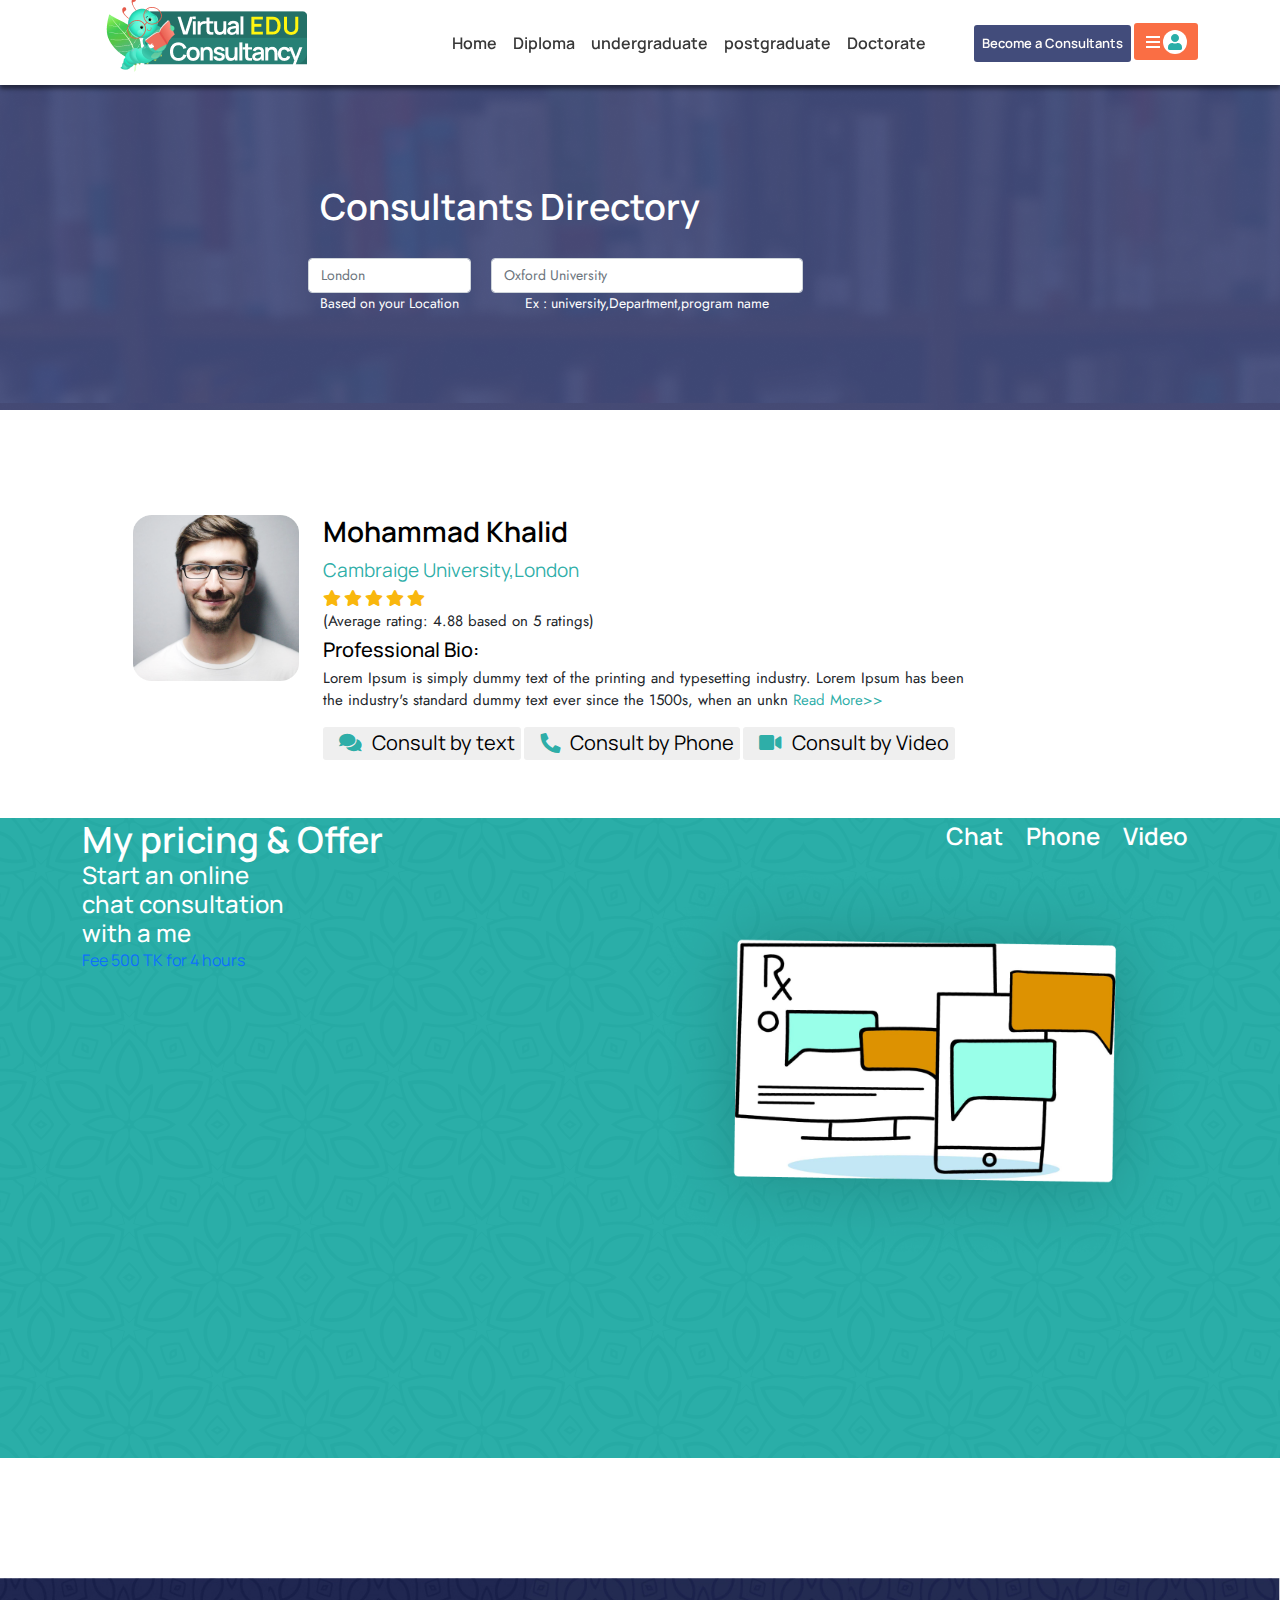
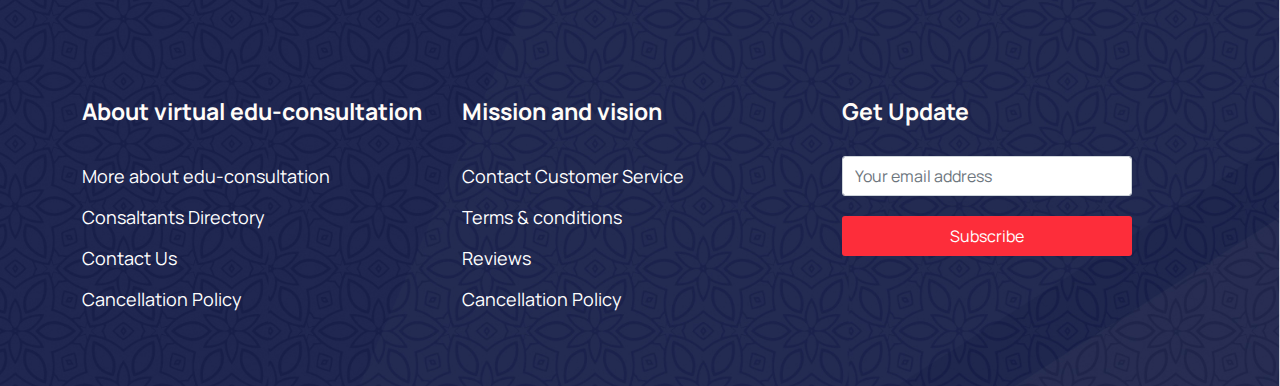
==== consultants-profile.html @ 1fb02b10 "1" ====
<!DOCTYPE html>
<html lang="en">
<head>
   <meta charset="UTF-8">
   <meta http-equiv="X-UA-Compatible" content="IE=edge">
   <meta name="viewport" content="width=device-width, initial-scale=1.0">
   <title>consultant-profile</title>
   <!-- Favicon link -->
   <link rel="icon" href="./assets/images/Favicon.png">
   <!--fonts link-->
   <link rel="preconnect" href="https://fonts.googleapis.com">
   <link rel="preconnect" href="https://fonts.gstatic.com" crossorigin>
   <link href="https://fonts.googleapis.com/css2?family=Arimo:wght@400;500;600;700&family=Jost:wght@300;400&family=Lato:wght@100;300;400;700;900&family=Manrope:wght@300;400;500;600;700;800&family=Montserrat:wght@100;200;300;400;500;600;700;800;900&family=Roboto&display=swap" rel="stylesheet">
   <!-- Fontawesome Css Link -->
   <link rel="stylesheet" href="./assets/css/fontawesome.min.css">
   <!-- Slick Css Link -->
   <link rel="stylesheet" href="./assets/css/slick.min.css">
   <!-- Bootstrap Css Link -->
   <link rel="stylesheet" href="./assets/css/bootstrap.min.css">
   <!-- Main Css Link -->
   <link rel="stylesheet" href="./assets/css/style.css">
   <!-- Responsive Css Link -->
   <link rel="stylesheet" href="./assets/css/responsive.css">

</head>
<body>
<!--nav bar section start-->
<nav class="navbar navbar-expand-lg">
   <div class="container">
      <a class="navbar-brand" href="index.html">
         <img src="assets/images/logo.png" alt="logo">
      </a>
      <button class="navbar-toggler" type="button" data-bs-toggle="collapse" data-bs-target="#main-menu">
         
      </button>
      <div class="collapse navbar-collapse" id="main-menu">
         <ul class="navbar-nav m-e">
            <li class="nav-item">
               <a class="nav-link" href="#">Home</a>
            </li>
            <li class="nav-item">
               <a class="nav-link" href="#">Diploma</a>
            </li>
            <li class="nav-item">
               <a class="nav-link" href="#">undergraduate </a>
            </li>
            <li class="nav-item">
               <a class="nav-link" href="#">postgraduate </a>
            </li>
            <li class="nav-item">
               <a class="nav-link" href="#">Doctorate</a>
            </li>
         </ul>
      </div>
      <div class="navbar-right">
         <button class="cs-button" type="button">Become a Consultants</button>
         <button class="user-button" type="button">
            <i class="fas fa-bars"></i>
            <i class="fas fa-user"></i>
         </button>
      </div>
   </div>
</nav>
<!--navbar section end-->

<!--banner section start-->
<section id="consultant-banner">
   <div class="consultant-banner-content">
       <div class="section-header">
            <h2>Consultants Directory</h2>
       </div>
        <div class="row">
            <input type="text" class="form-control location" placeholder="London">
            <input type="text" class="form-control institute" placeholder="Oxford University">
            <small class="location">Based on your Location</small>
            <small class="institute">Ex : university,Department,program name</small>
        </div>
   </div>
</section>
<!--banner section end-->

<!--consultant-profile section start-->
<section id="consultant-profile">
    <div class="container">
        <div class="row">
            <div class="col-2">
                <img src="assets/images/test_profile-5.png" alt="">
            </div>
            <div class="col-7 consultant-details">
                <h3>Mohammad Khalid</h3>
                <h5>Cambraige University,London</h5>
                <i class="fas fa-star"></i>
                <i class="fas fa-star"></i>
                <i class="fas fa-star"></i>
                <i class="fas fa-star"></i>
                <i class="fas fa-star"></i>
                <p>(Average rating: 4.88 based on 5 ratings)</p>
                <h4>Professional Bio:</h4>
                <p>Lorem Ipsum is simply dummy text of the printing and typesetting industry.
                   Lorem Ipsum has been the industry's standard dummy text ever since the 1500s,
                    when an unkn  <a href="#">Read More>></a></p>
                <button type="button"><i class="fas fa-comments"></i>Consult by text</button>
                <button type="button"><i class="fas fa-phone"></i>Consult by Phone</button>
                <button type="button"><i class="fas fa-video"></i>Consult by Video</button>

            </div>
        </div>
    </div>
</section>
<!--consultant-profile section end-->







<section id="pricing">
    <div class="container">
        <div class="d-flex justify-content-between">
            <h3>
                My pricing & Offer
            </h3>
            <ul>
                <li>
                    <a href="#">Chat</a>
                </li>
                <li>
                    <a href="#">Phone</a>
                </li>
                <li>
                    <a href="#">Video </a>
                </li>
            </ul>
        </div>
        <div class="row pricing-content chat">
            <div class="col-6">
                <h4>Start an online <br>
                     chat consultation <br>
                    with a me</h4>
                <a href="#">Fee 500 TK  for 4 hours</a>    
            </div>
            <div class="col-6">
                <img src="assets/images/chat-.png" alt="">
            </div>
        </div>
    </div>
</section>

















<!--footer section start-->
<section id="footer">
   <div class="container">
      <div class="row">
         <div class="footer-content-row col-lg-4">
            <div class="footer-header">
               <h3>About virtual edu-consultation</h3>
            </div>
            <div class="footer-content">
               <ul>
                  <li><a href="#">More about edu-consultation</a></li>
                  <li><a href="#">Consaltants Directory</a></li>
                  <li><a href="#">Contact Us</a></li>
                  <li><a href="#">Cancellation Policy</a></li>
               </ul>
            </div>
         </div>
         <div class="footer-content-row col-lg-4">
            <div class="footer-header">
               <h3>Mission and vision</h3>
            </div>
            <div class="footer-content">
               <ul>
                  <li><a href="#">Contact Customer Service</a></li>
                  <li><a href="#">Terms & conditions</a></li>
                  <li><a href="#">Reviews</a></li>
                  <li><a href="#">Cancellation Policy</a></li>
               </ul>
            </div>
         </div>
         <div class="footer-content-row col-lg-4">
            <div class="footer-header">
               <h3>Get Update</h3>
            </div>
            <div class="footer-content">
               <input placeholder="Your email address" type="email" class="form-control">
               <button type="submit">Subscribe</button>
            </div>
         </div>
      </div>
   </div>
</section>
<!--footer section end-->


   <!-- Jquery Js Link -->
   <script src="./assets/js/jquery-3.6.0.min.js"></script>
   <!-- Slick Js Link -->
   <script src="./assets/js/slick.min.js"></script>
   <!-- Bootstrap Js Link -->
   <script src="./assets/js/bootstrap.min.js"></script>
   <!-- Main Js Link -->
   <script src="./assets/js/script.js"></script>

</body>
</html>
---- assets/css/style.css ----
/*common css start*/
:root{
    --clr-1: #FA6E44;
    --clr-2: #257168;
    --clr-3: #FFF50F;
    --clr-4: #424C7B;
    --clr-5: #A79997;
    --clr-6: #FD6A7C;
    --clr-7: #FD2D3A;
    --clr-8: #0A8375;
    --clr-9: #FB3749;
    --clr-10: #6E6E6E;
    --clr-11: #4A4747;
    --clr-12: #E9251F;
    --clr-13: #383838;
    --clr-14: #F7EAEA;
    --clr-15: #FFFCF9;
    --clr-16: #4E5991;
    --clr-17: #FFF4EA;
    --clr-18: #E5E5E5;
    --clr-19: rgb(182, 182, 182, .28);
    
    --clr-white: #FFFFFF;
    --clr-black: #000000;
    --manpore-font: 'Manrope', sans-serif;
    --Jost-font: 'Jost', sans-serif;
    --Roboto-font: 'Roboto', sans-serif;
    --t-l-4s: all linear .4s;
    --t-l-2s: all linear .2s;

    --clr-8: rgba(19, 165, 158, 0.9);
}
h1,h2,h3,h4,h5,h6,
p,
span,
ul,li,ol{
   margin: 0;
   padding: 0;
}
a,a:hover{
   text-decoration: none;
}
ul{
   list-style-type: none;
}
img{
   width:100%;
   display: block;
}
.form-control:focus,
.form-select:focus,
.btn:focus{
   box-shadow: none;
}
body{
    font-family: var(--manpore-font);
}
.section-header h2{
    font-size: 36px;
    font-weight: 600;
    color: var(--clr-black);
    padding-bottom: 30px;
}
.information-content h5{
    font-size: 22px;
    font-weight: 600;
    padding: 10px 0;
}








.slider-icon{
	color: #141414;
	width: 46px;
	height: 46px;
	border: 1px solid transparent;
	cursor: pointer;
	padding: 15px;
	position: absolute;
    border-radius: 50%;
    box-shadow: 0px 4px 4px rgba(0, 0, 0, 0.25), inset 0px 4px 4px rgba(0, 0, 0, 0.25);
	z-index: 999;
}
.slider-icon:hover{
    color: var(--clr-white);
	background-color: var(--clr-8);
}
.slider-icon.fa-chevron-left{
	left: -10px;
    top: 105px;
}
.slider-icon.fa-chevron-right{
	right: 0px;
    top: 105px;
}








/*common css end*/

/*nav section start*/
.navbar{
    position: fixed;
    height: 85px;
    width: 100%;
    background-color: var(--clr-white);
    box-shadow: 0px 4px 4px rgba(0, 0, 0, 0.46);
    z-index: 999;
}
#main-menu{
    align-items: right;
    justify-content: right;
    margin-right: 40px;
}
#main-menu ul li a{
    color: var(--clr-13);
    font-style: 15px;
    font-weight: 600;
    transition: var(--t-l-2s);
}
#main-menu ul li:hover a{
    color: var(--clr-1);
}
.navbar-right .cs-button{
    background-color: var(--clr-4);
    color: var(--clr-15);
    font-weight: 600;
    font-size: 13px;
    height: 37px;
    width: 157px;
    border: none;
    border-radius: 3px;
}
.navbar-right .user-button{
    background-color: var(--clr-1);
    border: none;
}
.navbar-right .user-button .fa-bars{
    color: var(--clr-white);
}

.navbar-right .user-button{  
    height: 37px;
    width: 64px;
    border-radius: 3px;
}
.navbar-right .user-button .fa-user{
    color: var(--clr-8);
    background-color: var(--clr-white);
    border: 1px solid transparent;
    border-radius: 50%;
    padding: 3px 4px;
}


.navbar .stickyNav{
    background-color: #fff;
  }
  .stickyNav{
    animation: stickyMenu 0.5s;
  }
  @keyframes stickyMenu {
    from{
      top: -20px;
    }
    to{
      top:0;
    }
  }
  
/*nav section end*/

/*banner section start*/
#banner{
    background-image: url(../images/banner_bg.jpg);
    height: 628px;
    padding-top: 85px;
    position: relative;
    overflow: hidden;
    z-index: 1;
}
#banner::before{
	content:'';
	position:absolute;
	height:100%;
	width:100%;
	background-color:rgba(19, 165, 158, 0.9);
	z-index:-2;
}
#banner::after{
    content: '';
	position:absolute;
    border: 1px solid transparent;
    height: 935px;
    width: 1335px;
    background-color: var(--clr-2);
    transform: rotate(140deg);
    top: -405px;
    left: -665px;
    z-index: -2;
}
#banner .banner-content{
    position: relative;
    padding-right: 40px;
}
#banner .banner-content::after{
    content: '';
	position:absolute;
    border: 1px solid transparent;
    border-radius: 50%;
    height: 94px;
    width: 94px;
    top: 157px;
    left: -5px;
    background-color: var(--clr-1);
    z-index: -1;
}
#banner .banner-content::before{
    content: '';
	position:absolute;
    background-image: url(../images/banner-1bg.png);
    background-repeat: no-repeat;
    background-color: transparent;
    height: 200px;
    width: 197px;
    top: 400px;
    left: 590px;
    overflow: hidden;
    z-index: -1;
}
#banner .banner-text{
    margin: auto;
    font-size: 20px;
    font-weight: 400;
} 
#banner .banner-content h1{
left: 216px;
top: 268px;
font-weight: 800;
font-size: 48px;
line-height: 55px;
letter-spacing: -0.05em;
color: #FFFFFF;
}
#banner .banner-content span{
    color: var(--clr-3);
}
#banner .banner-content p{
    font-family: Manrope;
    font-size: 20px;
    line-height: 27px;
    color: #FFFFFF;
    padding: 20px 0;
}
#banner .banner-text .location{
    font-family: var(--Jost-font);
    font-size: 14px;
    font-weight: 400;
    color: var(--clr-white);
    width: 163px;
    margin-right: 20px;
}
#banner .banner-text .institute{
    font-family: var(--Jost-font);
    font-size: 14px;
    font-weight: 400;
    color: var(--clr-white);
    width: 312px;
}
#banner .banner-content img{
    height: 628px;
    width: 500px;
    padding-top: 60px;
}
/*banner section end*/

/*user-counter section start*/
#user-counter{
height: 142px;
color: var(--clr-white);
background-color: var(--clr-4);
font-family: var(--Jost-font);
text-align: center;
padding-top: 30px;
}
#user-counter .col-lg-3{
    position: relative;
}
#user-counter .col-lg-3::before{
    content: '';
    border-right: 4px solid var(--clr-16);
    height: 142px;
    position: absolute;
    top: -30px;
    left: 0;
    z-index: 11;
}
#user-counter .col-lg-3:nth-child(1)::before{
    content: '';
    border: none;
}
/*user-counter section end*/


/*about section start*/
#about{
    margin-top: 120px;
}
#about .about-head p{
    font-size: 14px;
    font-weight: 400;
    margin-bottom: 20px;
}
#about .about-head h2{
    margin-bottom: 50px;
}
#about .about-content p{
    font-size: 14px;
    font-weight: 400;
    color: var(--clr-5);
    padding-bottom: 20px;
    border-bottom: 2px solid var(--clr-17);
}
#about .about-content .fas{
    color: var(--clr-12);
    height: 45px;
    width: 45px;
    border: 1px solid transparent;
    background-color: var(--clr-17);
    box-shadow: 0px 9.016px 13.524px rgba(255, 113, 91, 0.25);
    border-radius: 9px;
    padding-top: 12px;
}
#about .about-content .col-1{
    text-align: center;
}
#about .about-content .information-content h5{
    padding-bottom: 35px;
}
#about .about-content .information-content{
    padding: 0 35px;
}
#about img{
    height: 430px;
    width: 560px;
}
/*about section end*/

/*programs section start*/
#programs{
    text-align: center;
    margin-top: 120px;
}
#programs .section-header span{
    color: var(--clr-12);
}
/*programs section end*/

/*destination section start*/
#destination{
    text-align: center;
    margin-top: 120px;
}
#destination .section-header span{
    color: var(--clr-8);
}
/*destination section end*/

/*Subject section start*/
#Subject{
    text-align: center;
    margin-top: 120px;
}
#Subject .section-header span{
    color: var(--clr-12);
}
/*Subject section end*/

/*consultant section start*/
#consultant{
    background-image: url(../images/consultant_bg.jpg);
    height: 408px;
    width: 100%;
    background-size: cover !important;
    background-position: right !important;
    background-repeat: no-repeat;
    margin-top: 120px;
}
#consultant .col{
    width: 410px;
    text-align: left;
    padding: 65px 0;
}
#consultant .cs-button{
    background-color: var(--clr-12);
    color: var(--clr-15);
    font-weight: 600;
    font-size: 13px;
    height: 40px;
    width: 176px;
    border: none;
    border-radius: 3px;
    box-shadow: 0px 2px 0px #410A87;
}
#consultant .consultant-content p{
    font-size: 22px;
    font-weight: 500;
    padding-bottom: 30px;
}
/*consultant section end*/

/*country section start*/
#country{
    margin-top: 120px;}
#country  .country-content{
    width: 20%;
}
#country .country-content h3{
    font-size: 20px;
    font-weight: 600;
}
#country .country-content h5{
    font-size: 15px;
    font-weight: 500;
    color: var(--clr-8);
    line-height: 2;
}
#country .country-content p{
    font-family: var(--Jost-font);
    font-size: 10px;
    font-weight: 400;
}
#country button{
    color: var(--clr-white);
    height: 33px;
    width: 106px;
    border: none;
    background-color: var(--clr-8);
    border-radius: 2px;
}
/*country section end*/

/*subscribe section start*/
#subscribe{
    background-image: url(../images/subscribe-bg.png);
    height: 506px;
    background-size: cover;
    background-position: right !important;
    background-repeat: no-repeat !important;
    background-color: rgba(243, 188, 188, .2);
    margin-top: 120px;
}
#subscribe .subscribe-content{
    margin-top: 70px;
}
#subscribe .subscribe-content p{
    font-size: 18px;
    font-weight: 400;
    padding-bottom: 30px;
}
#subscribe .form-control{
    width: 290px;
    margin-bottom: 20px;
}
#subscribe .subscribe-img img{
    padding: 70px 100px;
}
#subscribe .subscribe-button{
    height: 40px;
    width: 290px;
    border: none;
    background-color: var(--clr-7);
    color: var(--clr-white);
    font-size: 16px;
    font-weight: 500;
}
/*subscribe section end*/

/*scholarships section start*/
#scholarships{
    margin-top: 120px;}
#scholarships .scholarships-content img{
    filter: drop-shadow(0px 9px 16px rgba(186, 94, 94, 0.26));
}
#scholarships .scholarships-content p{
    font-family: var(--Jost-font);
    font-size: 15px;
    font-weight: 400;
    color: var(--clr-10);
}
#scholarships .scholarships-content button{
    height: 22px;
    width: 75px;
    border: none;
    border-bottom: 1px solid var(--clr-black);
    background-color: var(--clr-white);
    color: var(--clr-black);
    font-family: var(--Jost-font);
    font-size: 15px;
    font-weight: 400;
    text-align: left;
    padding-left: 0;
}
/*scholarships section end*/

/*brand section start*/
#brand{
    margin-top: 120px;
}
#brand .row{
    left: 0;
}
#brand .brand-content{
    height: 130px;
    width: 205px;
    border: 1px solid var(--clr-19);
    justify-content: center;
    text-align: center;
    margin: 0 11px;
}
#brand .brand-content img{
    width: 165px;
    height: 88px;
    margin: 20px 7px;
    filter: drop-shadow(0px 9px 16px rgba(186, 94, 94, 0.26));
}
/*brand section end*/

/*reviews section start*/
#reviews{
    margin-top: 120px;
}
#reviews .section-header p{
    padding: 10px 0;
    font-weight: 300;
    font-size: 16px;
    color: rgba(0, 0, 0, 0.65);
}
.reviews-content p{
    font-family: var(--Roboto-font);
    font-size: 12px;
    line-height: 28px;
    color: rgba(0, 0, 0, 0.65);
}
.reviews-content .quote{
    margin: 20px 0;
    width: 62px;
    height: 50px;
}
.reviews-content .row{
    margin-top: 20px;
}
/*reviews section end*/

/*footer section start*/
#footer{
    background-image: url(../images/footer_bg.jpg);
    height: 408px;
    width: 100%;
    background-size: cover !important;
    background-repeat: no-repeat;
    color: var(--clr-15);
    margin-top: 120px;
}
#footer .footer-header h3{
    font-size: 23px;
    font-weight: 700;
    padding-top: 120px;
}
#footer .footer-content{
    padding-top: 30px;
}
#footer .footer-content ul li{
    padding: 7px 0;
}
#footer .footer-content ul li a{
    font-size: 18px;
    font-weight: 400;
    color: var(--clr-white);
    transition: var(--t-l-2s);
}
#footer .footer-content ul li a:hover{
    color: var(--clr-1);
}
.footer-content input{
    height: 40px;
    width: 290px;
    border-radius: 3px;
}
.footer-content button{
    height: 40px;
    width: 290px;
    border: none;
    border-radius: 3px;
    background-color: var(--clr-7);
    color: var(--clr-white);
    margin-top: 20px;
}
/*footer section end*/






/*consultant-banner section start*/
#consultant-banner{
    background-image: url(../images/consultant-banner.png);
    height: 410px;
    padding-top: 85px;
    position: relative;
    z-index: 1;
}
#consultant-banner .consultant-banner-content{
    padding: 100px 320px;
}
#consultant-banner h2{
    color: var(--clr-white);
}
#consultant-banner .row{
    width: 600px;
    text-align: center;
}
#consultant-banner .location{
    font-family: var(--Jost-font);
    font-size: 14px;
    font-weight: 400;
    color: var(--clr-white);
    width: 163px;
    margin-right: 20px;
}
#consultant-banner .institute{
    font-family: var(--Jost-font);
    font-size: 14px;
    font-weight: 400;
    color: var(--clr-white);
    width: 312px;
}
#consultant-banner .banner-content img{
    height: 628px;
    width: 500px;
    padding-top: 60px;
}
/*consultant-banner section end*/

/*consultant-user section start*/
#consultant-user{
    width: 1181px;
    height: 308px;
    border: 1px solid #E4E4E4;
    margin: 50px 100px;
    border-radius: 11px;
    box-shadow: 0px 5px 29px rgba(0, 0, 0, 0.08);
}
#consultant-user .row{
    padding: 55px 0;
}
#consultant-user img{
    height: 166px;
    width: 166px;
}
#consultant-user h3{
    font-size: 28px;
    font-weight: 600;
    color: var(--clr-black);
    margin-bottom: 10px;
}
#consultant-user h5{
    font-size: 19px;
    font-weight: 400;
    color: var(--clr-8);
    margin-bottom: 5px;
}
#consultant-user p{
    font-family: var(--Jost-font);
    font-size: 15px;
    margin-bottom: 5px;
}
#consultant-user small{
    font-weight: 500;
    font-size: 12px;
    margin-bottom: 10px;
}
#consultant-user button{
    border: none;
    font-size: 20px;
    height: 33px;
    border-radius: 3px;
    transition: var(--t-l-2s);
    margin: 10px 0;
}
#consultant-user .consultant-details button .fas{
    color: var(--clr-8);
    padding: 5px 10px;
    transition: var(--t-l-2s);
}
#consultant-user .consultant-details button .fa-phone{
    transform: rotate(90deg);
}
#consultant-user .consultant-details button:hover{
    background-color: var(--clr-8);
    color: var(--clr-white);
}
#consultant-user .consultant-details button:hover .fas{
    color: var(--clr-white);
}
#consultant-user .fa-star{
    color: #F9B70D;
    ;
}
#consultant-user .consultant-fee p{
    line-height: 2;
}
/*consultant-user section end*/







/*consultant-profile section start*/
#consultant-profile{
    width: 1181px;
    height: 308px;
    margin: 50px 100px;
}
#consultant-profile .row{
    padding: 55px 0;
}
#consultant-profile img{
    height: 166px;
    width: 166px;
}
#consultant-profile h3{
    font-size: 28px;
    font-weight: 600;
    color: var(--clr-black);
    margin-bottom: 10px;
}
#consultant-profile h4{
    font-size: 20px;
    font-weight: 500;
    color: var(--clr-black);
    margin-bottom: 5px;
}
#consultant-profile h5{
    font-size: 19px;
    font-weight: 400;
    color: var(--clr-8);
    margin-bottom: 5px;
}
#consultant-profile p{
    font-family: var(--Jost-font);
    font-size: 15px;
    margin-bottom: 5px;
}
#consultant-profile small{
    font-weight: 500;
    font-size: 12px;
    margin-bottom: 10px;
}
#consultant-profile button{
    border: none;
    font-size: 20px;
    height: 33px;
    border-radius: 3px;
    transition: var(--t-l-2s);
    margin: 10px 0;
}
#consultant-profile .consultant-details button .fas{
    color: var(--clr-8);
    padding: 5px 10px;
    transition: var(--t-l-2s);
}
#consultant-profile .consultant-details button .fa-phone{
    transform: rotate(90deg);
}
#consultant-profile .consultant-details button:hover{
    background-color: var(--clr-8);
    color: var(--clr-white);
}
#consultant-profile .consultant-details button:hover .fas{
    color: var(--clr-white);
}
#consultant-profile .fa-star{
    color: #F9B70D;
}
#consultant-profile .consultant-details a{
    color: var(--clr-8);
}
/*consultant-profile section end*/



#pricing{
    background-image: url(../images/chat-bg.png);
    height: 640px;
    color: var(--clr-white);
    position: relative;
    z-index: 2;
}
#pricing::before{
	content:'';
	position:absolute;
	height:100%;
	width:100%;
	background-color:rgba(19, 165, 158, 0.9);
	z-index:-2;
}
#pricing h3{
    font-size: 36px;
    font-weight: 600;
}
#pricing ul li{
    display: inline-block;
}
#pricing ul li a{
    color: var(--clr-white);
    font-size: 24px;
    font-weight: 600;
    padding: 0 10px;
}
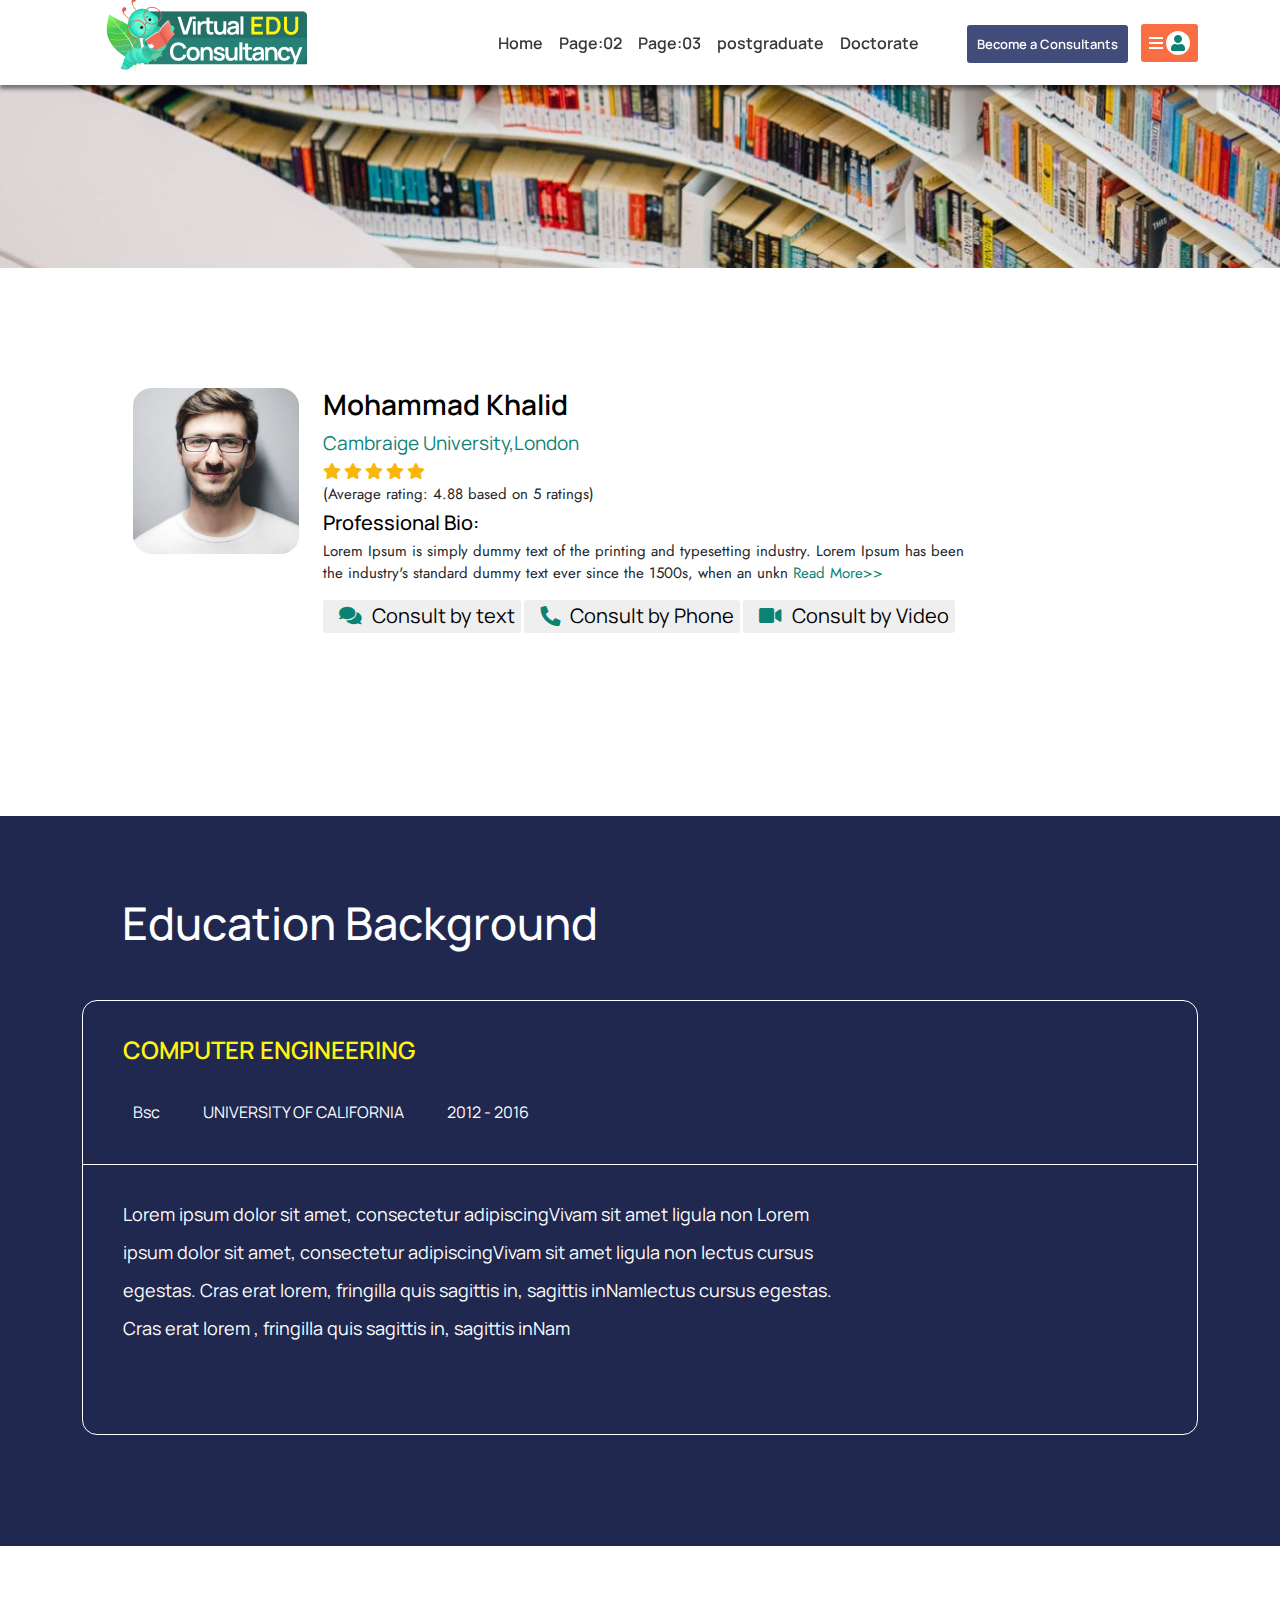
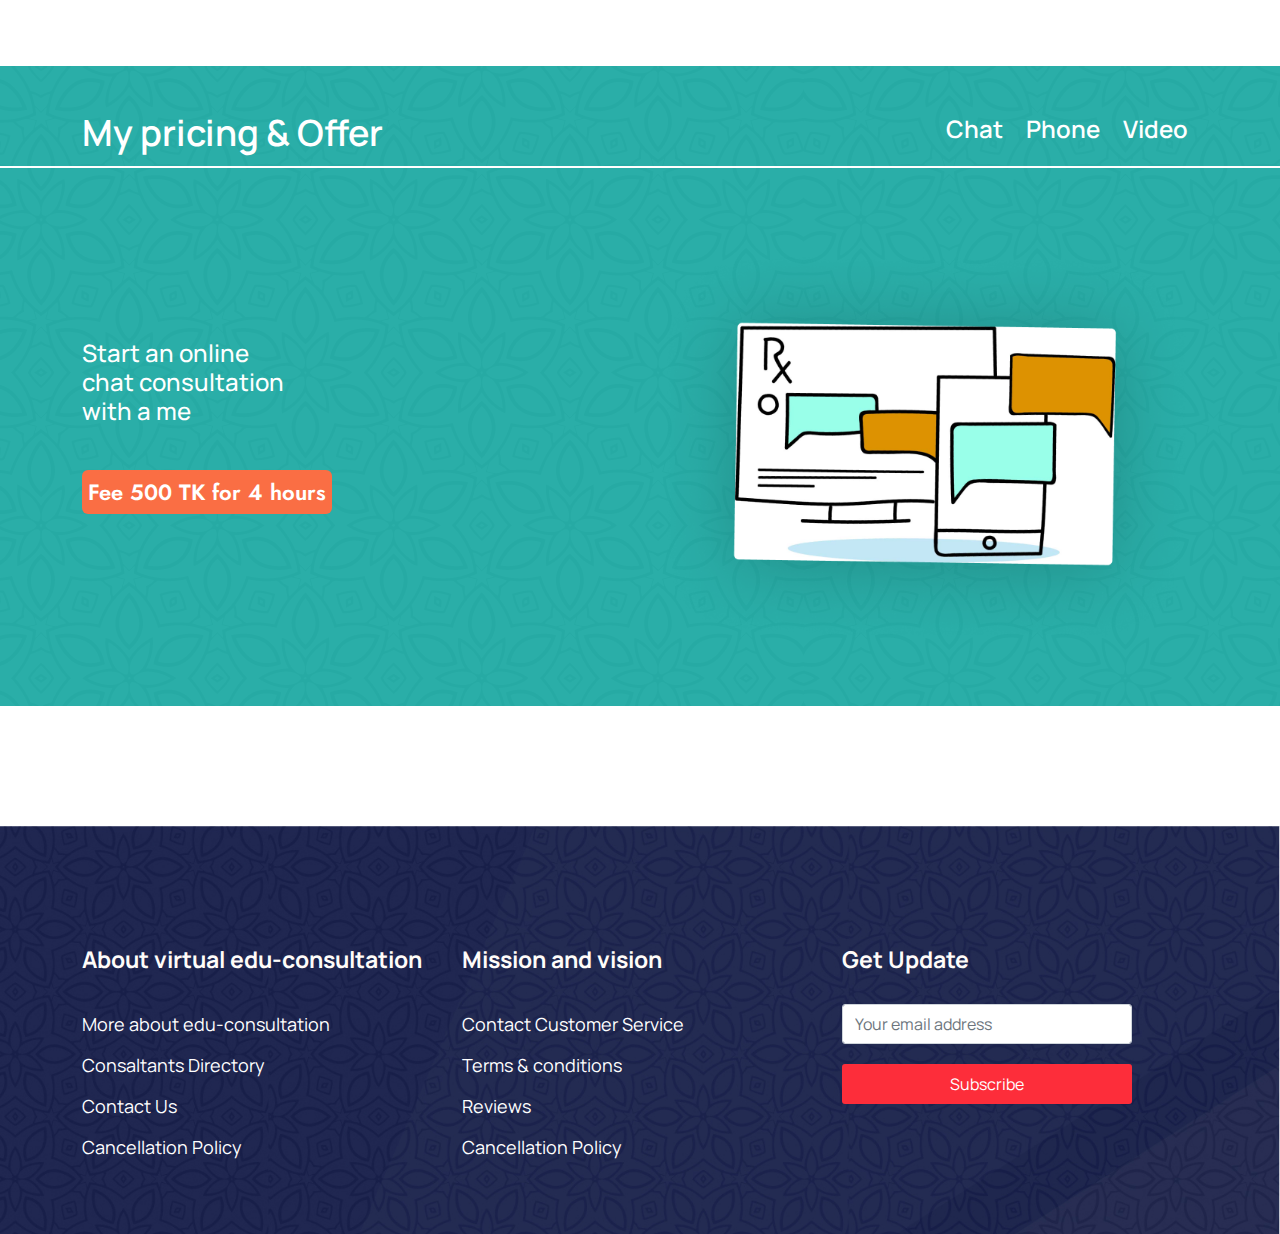
==== commit b702e4dc: "update" ====
--- a/consultants-profile.html
+++ b/consultants-profile.html
@@ -4,7 +4,7 @@
    <meta charset="UTF-8">
    <meta http-equiv="X-UA-Compatible" content="IE=edge">
    <meta name="viewport" content="width=device-width, initial-scale=1.0">
-   <title>consultant-profile</title>
+   <title>consultant-details</title>
    <!-- Favicon link -->
    <link rel="icon" href="./assets/images/Favicon.png">
    <!--fonts link-->
@@ -14,7 +14,7 @@
    <!-- Fontawesome Css Link -->
    <link rel="stylesheet" href="./assets/css/fontawesome.min.css">
    <!-- Slick Css Link -->
-   <link rel="stylesheet" href="./assets/css/slick.min.css">
+   <link rel="stylesheet" href="./assets/css/slick.css">
    <!-- Bootstrap Css Link -->
    <link rel="stylesheet" href="./assets/css/bootstrap.min.css">
    <!-- Main Css Link -->
@@ -36,13 +36,13 @@
       <div class="collapse navbar-collapse" id="main-menu">
          <ul class="navbar-nav m-e">
             <li class="nav-item">
-               <a class="nav-link" href="#">Home</a>
-            </li>
-            <li class="nav-item">
-               <a class="nav-link" href="#">Diploma</a>
-            </li>
-            <li class="nav-item">
-               <a class="nav-link" href="#">undergraduate </a>
+               <a class="nav-link" href="index.html">Home</a>
+            </li>
+            <li class="nav-item">
+               <a class="nav-link" href="consultants.html">Page:02<!--Diploma--></a>
+            </li>
+            <li class="nav-item">
+               <a class="nav-link" href="consultants-profile.html">Page:03<!--undergraduate--> </a>
             </li>
             <li class="nav-item">
                <a class="nav-link" href="#">postgraduate </a>
@@ -53,34 +53,24 @@
          </ul>
       </div>
       <div class="navbar-right">
-         <button class="cs-button" type="button">Become a Consultants</button>
-         <button class="user-button" type="button">
+         <a class="cs-button" href="#">Become a Consultants</a>
+         <a class="user-button" href="consultants-profile.html">
             <i class="fas fa-bars"></i>
             <i class="fas fa-user"></i>
-         </button>
+         </a>
       </div>
    </div>
 </nav>
 <!--navbar section end-->
 
 <!--banner section start-->
-<section id="consultant-banner">
-   <div class="consultant-banner-content">
-       <div class="section-header">
-            <h2>Consultants Directory</h2>
-       </div>
-        <div class="row">
-            <input type="text" class="form-control location" placeholder="London">
-            <input type="text" class="form-control institute" placeholder="Oxford University">
-            <small class="location">Based on your Location</small>
-            <small class="institute">Ex : university,Department,program name</small>
-        </div>
-   </div>
+<section id="consultant-profile-banner">
+
 </section>
 <!--banner section end-->
 
-<!--consultant-profile section start-->
-<section id="consultant-profile">
+<!--consultant-details section start-->
+<section id="consultant-details">
     <div class="container">
         <div class="row">
             <div class="col-2">
@@ -107,8 +97,30 @@
         </div>
     </div>
 </section>
-<!--consultant-profile section end-->
-
+<!--consultant-details section end-->
+
+<!--education-background section start-->
+<section id="education-background">
+   <div class="container">
+      <div class="section-header">
+         <h2>Education Background</h2>
+      </div>
+      <div class="education-background-content">
+         <h3>COMPUTER ENGINEERING </h3>
+         <ul>
+            <li>Bsc</li>
+            <li>UNIVERSITY OF CALIFORNIA</li>
+            <li>2012 - 2016</li>
+         </ul>
+         <p>Lorem ipsum dolor sit amet, consectetur adipiscingVivam sit amet ligula non 
+             Lorem ipsum dolor sit amet, consectetur adipiscingVivam sit amet ligula non lectus cursus egestas.
+             Cras erat lorem, fringilla quis sagittis in, sagittis inNamlectus cursus egestas. 
+             Cras erat lorem , fringilla quis sagittis in, sagittis inNam
+         </p>
+      </div>
+   </div>
+</section>
+<!--education-background section end-->
 
 
 
@@ -117,7 +129,7 @@
 
 <section id="pricing">
     <div class="container">
-        <div class="d-flex justify-content-between">
+        <div class="pricing-header d-flex justify-content-between">
             <h3>
                 My pricing & Offer
             </h3>
@@ -134,7 +146,7 @@
             </ul>
         </div>
         <div class="row pricing-content chat">
-            <div class="col-6">
+            <div class="col-6 content">
                 <h4>Start an online <br>
                      chat consultation <br>
                     with a me</h4>
--- a/assets/css/style.css
+++ b/assets/css/style.css
@@ -1,24 +1,43 @@
+/*
+   Template Name: Nest
+   Description: virtual edu-consultancy HTML Template
+   Author Name: Riduanul Ashraf
+   Version: 1.0
+
+   Table of Contents
+   ================================================================
+   1) Common Css
+    1.1) slider css
+   2) nav
+   3) banner 
+   4) user-counter
+   5) about
+   6) programs
+   7) destination
+   8) subject
+   9) consultant
+   10) country
+   11) subscribe
+   12) scolarship
+   13) brand
+   14) reviews
+   15) footer
+
 /*common css start*/
 :root{
-    --clr-1: #FA6E44;
-    --clr-2: #257168;
-    --clr-3: #FFF50F;
+    --clr-hover: #FA6E44;
+    --clr-banner-bg: #257168;
+    --clr-yellow: #FFF50F;
+    --clr-common: #0A8375;
     --clr-4: #424C7B;
     --clr-5: #A79997;
-    --clr-6: #FD6A7C;
     --clr-7: #FD2D3A;
-    --clr-8: #0A8375;
-    --clr-9: #FB3749;
     --clr-10: #6E6E6E;
-    --clr-11: #4A4747;
     --clr-12: #E9251F;
     --clr-13: #383838;
-    --clr-14: #F7EAEA;
     --clr-15: #FFFCF9;
     --clr-16: #4E5991;
-    --clr-17: #FFF4EA;
-    --clr-18: #E5E5E5;
-    --clr-19: rgb(182, 182, 182, .28);
+    --clr-19: rgba(182, 182, 182, 0.278);
     
     --clr-white: #FFFFFF;
     --clr-black: #000000;
@@ -28,7 +47,6 @@
     --t-l-4s: all linear .4s;
     --t-l-2s: all linear .2s;
 
-    --clr-8: rgba(19, 165, 158, 0.9);
 }
 h1,h2,h3,h4,h5,h6,
 p,
@@ -66,14 +84,11 @@
     font-weight: 600;
     padding: 10px 0;
 }
-
-
-
-
-
-
-
-
+.information-content{
+    padding: 0 15px;
+    margin-left: -5px;
+}
+/*slider css end*/
 .slider-icon{
 	color: #141414;
 	width: 46px;
@@ -88,23 +103,17 @@
 }
 .slider-icon:hover{
     color: var(--clr-white);
-	background-color: var(--clr-8);
+	background-color: var(--clr-common);
 }
 .slider-icon.fa-chevron-left{
 	left: -10px;
-    top: 105px;
+    top: 110px;
 }
 .slider-icon.fa-chevron-right{
 	right: 0px;
-    top: 105px;
-}
-
-
-
-
-
-
-
+    top: 110px;
+}
+/*slider css end*/
 
 /*common css end*/
 
@@ -115,7 +124,7 @@
     width: 100%;
     background-color: var(--clr-white);
     box-shadow: 0px 4px 4px rgba(0, 0, 0, 0.46);
-    z-index: 999;
+    z-index: 99999;
 }
 #main-menu{
     align-items: right;
@@ -129,33 +138,29 @@
     transition: var(--t-l-2s);
 }
 #main-menu ul li:hover a{
-    color: var(--clr-1);
+    color: var(--clr-hover);
 }
 .navbar-right .cs-button{
     background-color: var(--clr-4);
     color: var(--clr-15);
     font-weight: 600;
     font-size: 13px;
-    height: 37px;
-    width: 157px;
+    padding: 10px;
     border: none;
     border-radius: 3px;
 }
 .navbar-right .user-button{
-    background-color: var(--clr-1);
+    background-color: var(--clr-hover);
     border: none;
+    border-radius: 3px;
+    padding: 8px;
+    margin-left: 10px;
 }
 .navbar-right .user-button .fa-bars{
     color: var(--clr-white);
 }
-
-.navbar-right .user-button{  
-    height: 37px;
-    width: 64px;
-    border-radius: 3px;
-}
 .navbar-right .user-button .fa-user{
-    color: var(--clr-8);
+    color: var(--clr-common);
     background-color: var(--clr-white);
     border: 1px solid transparent;
     border-radius: 50%;
@@ -203,7 +208,7 @@
     border: 1px solid transparent;
     height: 935px;
     width: 1335px;
-    background-color: var(--clr-2);
+    background-color: var(--clr-banner-bg);
     transform: rotate(140deg);
     top: -405px;
     left: -665px;
@@ -222,7 +227,7 @@
     width: 94px;
     top: 157px;
     left: -5px;
-    background-color: var(--clr-1);
+    background-color: var(--clr-hover);
     z-index: -1;
 }
 #banner .banner-content::before{
@@ -253,7 +258,7 @@
 color: #FFFFFF;
 }
 #banner .banner-content span{
-    color: var(--clr-3);
+    color: var(--clr-yellow);
 }
 #banner .banner-content p{
     font-family: Manrope;
@@ -262,20 +267,27 @@
     color: #FFFFFF;
     padding: 20px 0;
 }
-#banner .banner-text .location{
+#banner .banner-text form .location{
     font-family: var(--Jost-font);
     font-size: 14px;
     font-weight: 400;
-    color: var(--clr-white);
+    color: var(--clr-black);
     width: 163px;
-    margin-right: 20px;
-}
-#banner .banner-text .institute{
+    margin-right: 15px;
+}
+#banner .banner-text form .institute{
     font-family: var(--Jost-font);
     font-size: 14px;
     font-weight: 400;
-    color: var(--clr-white);
+    color: var(--clr-black);
     width: 312px;
+    margin-right: 15px;
+}
+#banner .banner-text form button{
+    color: var(--clr-white);
+    border: 1px solid transparent;
+    background-color: var(--clr-4);
+    width: 50px;
 }
 #banner .banner-content img{
     height: 628px;
@@ -329,14 +341,14 @@
     font-weight: 400;
     color: var(--clr-5);
     padding-bottom: 20px;
-    border-bottom: 2px solid var(--clr-17);
+    border-bottom: 2px solid var(--clr-15);
 }
 #about .about-content .fas{
     color: var(--clr-12);
     height: 45px;
     width: 45px;
     border: 1px solid transparent;
-    background-color: var(--clr-17);
+    background-color: var(--clr-15);
     box-shadow: 0px 9.016px 13.524px rgba(255, 113, 91, 0.25);
     border-radius: 9px;
     padding-top: 12px;
@@ -372,7 +384,7 @@
     margin-top: 120px;
 }
 #destination .section-header span{
-    color: var(--clr-8);
+    color: var(--clr-common);
 }
 /*destination section end*/
 
@@ -432,7 +444,7 @@
 #country .country-content h5{
     font-size: 15px;
     font-weight: 500;
-    color: var(--clr-8);
+    color: var(--clr-common);
     line-height: 2;
 }
 #country .country-content p{
@@ -440,13 +452,17 @@
     font-size: 10px;
     font-weight: 400;
 }
+.country-content ul li{
+    padding: 10px 0;
+}
 #country button{
     color: var(--clr-white);
     height: 33px;
     width: 106px;
     border: none;
-    background-color: var(--clr-8);
+    background-color: var(--clr-common);
     border-radius: 2px;
+    margin-top: 20px;
 }
 /*country section end*/
 
@@ -491,12 +507,14 @@
     margin-top: 120px;}
 #scholarships .scholarships-content img{
     filter: drop-shadow(0px 9px 16px rgba(186, 94, 94, 0.26));
+    margin-bottom: 20px;
 }
 #scholarships .scholarships-content p{
     font-family: var(--Jost-font);
     font-size: 15px;
     font-weight: 400;
     color: var(--clr-10);
+    margin: 15px 0 10px 0;
 }
 #scholarships .scholarships-content button{
     height: 22px;
@@ -590,7 +608,7 @@
     transition: var(--t-l-2s);
 }
 #footer .footer-content ul li a:hover{
-    color: var(--clr-1);
+    color: var(--clr-hover);
 }
 .footer-content input{
     height: 40px;
@@ -611,7 +629,7 @@
 
 
 
-
+/*consultant page start*/
 
 /*consultant-banner section start*/
 #consultant-banner{
@@ -635,21 +653,29 @@
     font-family: var(--Jost-font);
     font-size: 14px;
     font-weight: 400;
-    color: var(--clr-white);
+    color: var(--clr-black);
     width: 163px;
-    margin-right: 20px;
+    margin-right: 15px;
 }
 #consultant-banner .institute{
     font-family: var(--Jost-font);
     font-size: 14px;
     font-weight: 400;
-    color: var(--clr-white);
+    color: var(--clr-black);
     width: 312px;
+    margin-right: 15px;
 }
 #consultant-banner .banner-content img{
     height: 628px;
     width: 500px;
     padding-top: 60px;
+    margin-right: 15px;
+}
+#consultant-banner form button{
+    color: var(--clr-white);
+    border: 1px solid transparent;
+    background-color: var(--clr-common);
+    width: 50px;
 }
 /*consultant-banner section end*/
 
@@ -678,7 +704,7 @@
 #consultant-user h5{
     font-size: 19px;
     font-weight: 400;
-    color: var(--clr-8);
+    color: var(--clr-common);
     margin-bottom: 5px;
 }
 #consultant-user p{
@@ -700,7 +726,7 @@
     margin: 10px 0;
 }
 #consultant-user .consultant-details button .fas{
-    color: var(--clr-8);
+    color: var(--clr-common);
     padding: 5px 10px;
     transition: var(--t-l-2s);
 }
@@ -708,7 +734,7 @@
     transform: rotate(90deg);
 }
 #consultant-user .consultant-details button:hover{
-    background-color: var(--clr-8);
+    background-color: var(--clr-common);
     color: var(--clr-white);
 }
 #consultant-user .consultant-details button:hover .fas{
@@ -723,54 +749,63 @@
 }
 /*consultant-user section end*/
 
-
-
-
-
-
-
-/*consultant-profile section start*/
-#consultant-profile{
+/*consultant page end*/
+
+
+
+
+
+
+
+/*consultant-profile page start*/
+#consultant-profile-banner{
+    background-image: url(../images/consultant-profile-banner.png);
+    height: 268px;
+    padding-top: 85px;
+    position: relative;
+    background-size: cover;
+    background-repeat: no-repeat;
+    z-index: 1;
+}
+/*consultant-details section start*/
+#consultant-details{
     width: 1181px;
     height: 308px;
-    margin: 50px 100px;
-}
-#consultant-profile .row{
-    padding: 55px 0;
-}
-#consultant-profile img{
+    margin: 120px 100px 0 100px ;
+}
+#consultant-details img{
     height: 166px;
     width: 166px;
 }
-#consultant-profile h3{
+#consultant-details h3{
     font-size: 28px;
     font-weight: 600;
     color: var(--clr-black);
     margin-bottom: 10px;
 }
-#consultant-profile h4{
+#consultant-details h4{
     font-size: 20px;
     font-weight: 500;
     color: var(--clr-black);
     margin-bottom: 5px;
 }
-#consultant-profile h5{
+#consultant-details h5{
     font-size: 19px;
     font-weight: 400;
-    color: var(--clr-8);
+    color: var(--clr-common);
     margin-bottom: 5px;
 }
-#consultant-profile p{
+#consultant-details p{
     font-family: var(--Jost-font);
     font-size: 15px;
     margin-bottom: 5px;
 }
-#consultant-profile small{
+#consultant-details small{
     font-weight: 500;
     font-size: 12px;
     margin-bottom: 10px;
 }
-#consultant-profile button{
+#consultant-details button{
     border: none;
     font-size: 20px;
     height: 33px;
@@ -778,34 +813,34 @@
     transition: var(--t-l-2s);
     margin: 10px 0;
 }
-#consultant-profile .consultant-details button .fas{
-    color: var(--clr-8);
+#consultant-details .consultant-details button .fas{
+    color: var(--clr-common);
     padding: 5px 10px;
     transition: var(--t-l-2s);
 }
-#consultant-profile .consultant-details button .fa-phone{
+#consultant-details .consultant-details button .fa-phone{
     transform: rotate(90deg);
 }
-#consultant-profile .consultant-details button:hover{
-    background-color: var(--clr-8);
-    color: var(--clr-white);
-}
-#consultant-profile .consultant-details button:hover .fas{
-    color: var(--clr-white);
-}
-#consultant-profile .fa-star{
+#consultant-details .consultant-details button:hover{
+    background-color: var(--clr-common);
+    color: var(--clr-white);
+}
+#consultant-details .consultant-details button:hover .fas{
+    color: var(--clr-white);
+}
+#consultant-details .fa-star{
     color: #F9B70D;
 }
-#consultant-profile .consultant-details a{
-    color: var(--clr-8);
-}
-/*consultant-profile section end*/
-
-
-
+#consultant-details .consultant-details a{
+    color: var(--clr-common);
+}
+/*consultant-details section end*/
+
+/*pricing section start*/
 #pricing{
     background-image: url(../images/chat-bg.png);
     height: 640px;
+    margin-top: 120px;
     color: var(--clr-white);
     position: relative;
     z-index: 2;
@@ -818,6 +853,18 @@
 	background-color:rgba(19, 165, 158, 0.9);
 	z-index:-2;
 }
+#pricing::after{
+	content:'';
+	position:absolute;
+    border: 1px solid var(--clr-white);
+	width:100%;
+    top: 100px;
+	z-index:-2;
+}
+
+#pricing .pricing-header{
+    padding: 45px 0 10px 0;
+}
 #pricing h3{
     font-size: 36px;
     font-weight: 600;
@@ -830,4 +877,74 @@
     font-size: 24px;
     font-weight: 600;
     padding: 0 10px;
-}+}
+#pricing .pricing-content{
+    padding: 100px 0;
+}
+#pricing .pricing-content a{
+    font-family: var(--Jost-font);
+    font-size: 22px;
+    font-weight: 600;
+    color: var(--clr-white);
+    background-color: var(--clr-hover);
+    padding: 5px;
+    border: 1px solid transparent;
+    border-radius: 6px;
+}
+
+#pricing .pricing-content img{
+    margin-top: -20px;
+}
+
+#pricing .pricing-content h4{
+    margin-bottom: 50px;
+}
+#pricing .pricing-content .content{
+    margin-top: 75px;
+}
+/*pricing section end*/
+
+/*educational-background section start*/
+#education-background{
+    height: 730px;
+    background-color:#192149F7;
+    margin-top: 120px;
+    color: var(--clr-white);
+    font-family: var(--manpore-font);
+}
+#education-background .section-header h2{
+    font-size: 45px;
+    font-weight: 500;
+    color: var(--clr-white);
+    padding: 80px 0 50px 40px ;
+}
+.education-background-content{
+    border: 1px solid var(--clr-white);
+    border-radius: 15px;
+    height: 435px;
+}
+.education-background-content h3{
+    font-size: 24px;
+    font-weight: 600;
+    color: var(--clr-yellow);
+    padding: 35px 40px;
+}
+.education-background-content ul{
+    padding: 0 0 40px 30px;
+    border-bottom: 1px solid var(--clr-white);
+}
+.education-background-content ul li{
+    display: inline-block;
+    list-style-type: disc;
+    padding: 0 20px;
+}
+.education-background-content p{
+    font-size: 18px;
+    font-weight: 400;
+    line-height: 38px;
+    width: 750px;
+    padding: 30px 0  50px 40px;
+}
+/*educational-background section end*/
+
+/*consultant-profile page end*/
